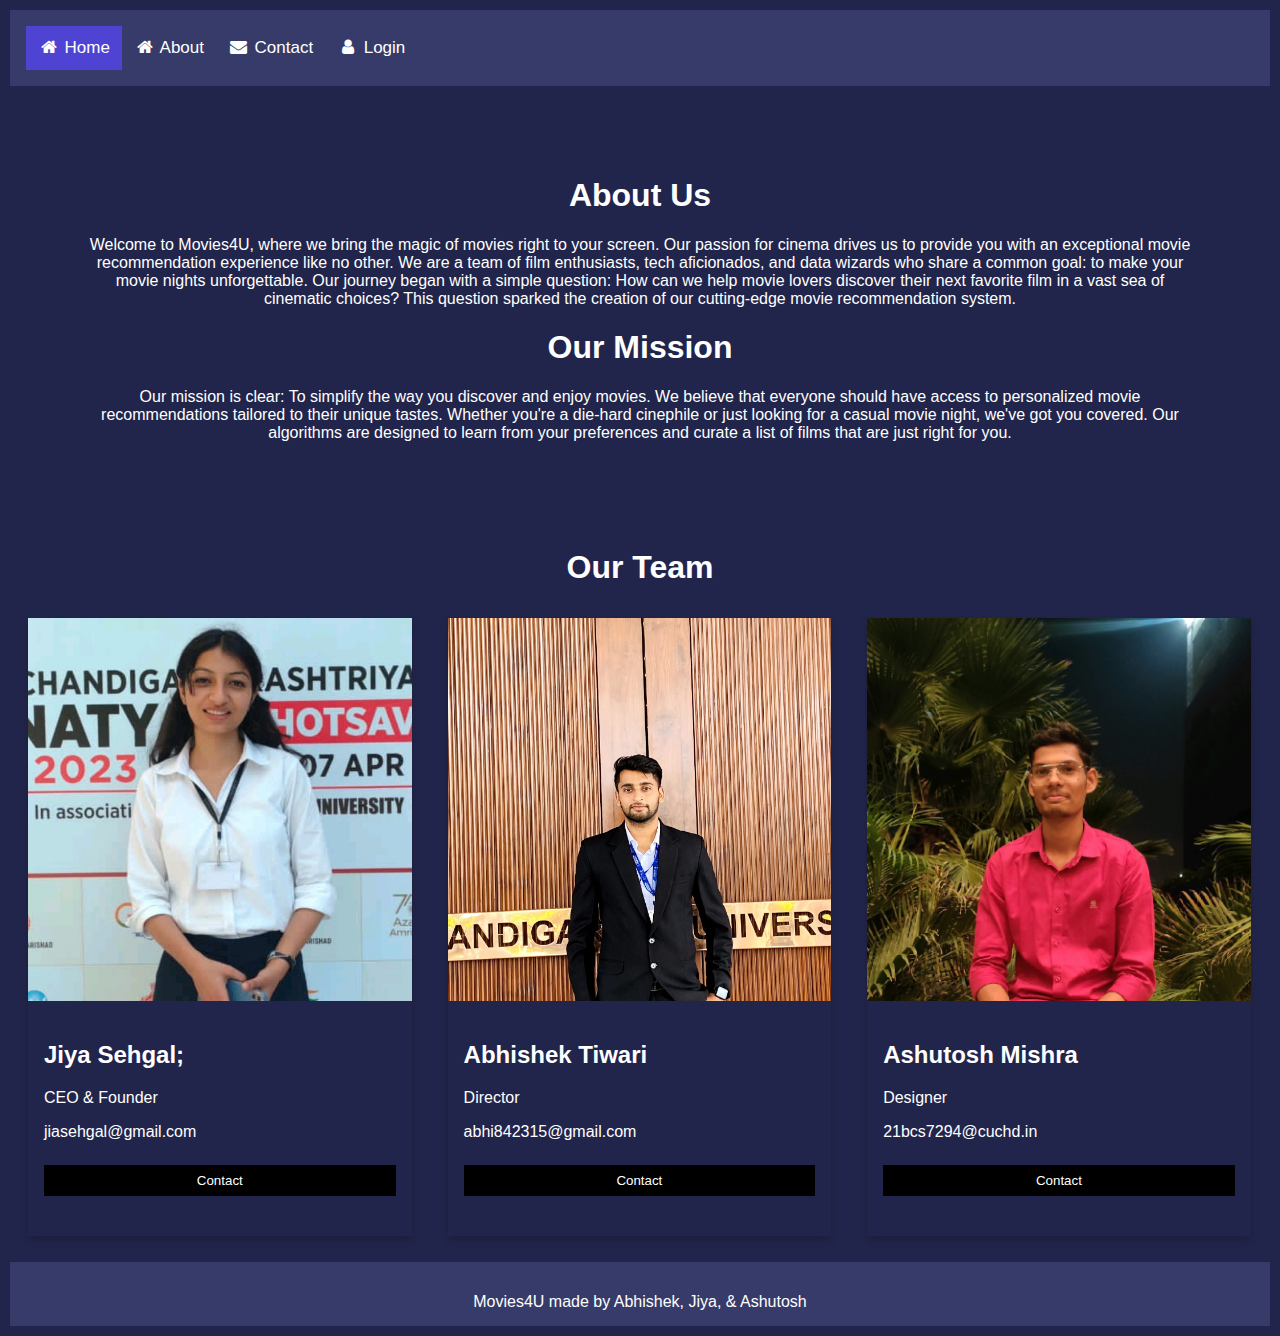
==== about.html @ 8bb3be8a "first commit" ====
<!DOCTYPE html>
<html lang="en">
  <head>
    <meta charset="UTF-8" />
    <meta name="viewport" content="width=device-width, initial-scale=1.0" />
    <title>About</title>
    <link rel="stylesheet" href="style.css" />
    <link rel="stylesheet" href="https://cdnjs.cloudflare.com/ajax/libs/font-awesome/4.7.0/css/font-awesome.min.css">

  </head>
  <body>
    <!------------------------------------------------------- Header ---------------------------------------------------->
    <header>
      <div class="navbar">
        <a class="active" href="index.html"
          ><i class="fa fa-fw fa-home"></i> Home</a
        >
        <a href="about.html"><i class="fa fa-fw fa-home"></i> About</a>
        <a href="contact.html"><i class="fa fa-fw fa-envelope"></i> Contact</a>
        <a href="login.html"><i class="fa fa-fw fa-user"></i> Login</a>
      </div>
      <!-- <form id="form">
        <input type="text" placeholder="Search" id="search" class="search" />
      </form> -->
    </header>
    <!------------------------------------------------------- Header ---------------------------------------------------->



    

    <!------------------------------------------------- About Us Body Section -------------------------------------------->
    <div class="about-section">
      <h1>About Us</h1>
      <p>
        Welcome to Movies4U, where we bring the magic of movies right to your
        screen. Our passion for cinema drives us to provide you with an
        exceptional movie recommendation experience like no other.
        We are a team of film enthusiasts, tech aficionados, and data wizards
        who share a common goal: to make your movie nights unforgettable. Our
        journey began with a simple question: How can we help movie lovers
        discover their next favorite film in a vast sea of cinematic choices?
        This question sparked the creation of our cutting-edge movie
        recommendation system.
      </p>
      <h1>Our Mission</h1>
      <p>
        Our mission is clear: To simplify the way you discover and enjoy movies.
        We believe that everyone should have access to personalized movie
        recommendations tailored to their unique tastes. Whether you're a
        die-hard cinephile or just looking for a casual movie night, we've got
        you covered. Our algorithms are designed to learn from your preferences
        and curate a list of films that are just right for you.
      </p>
      <p></p>
    </div>
    <!------------------------------------------------- About Us Body Section -------------------------------------------->



    <!----------------------------------------------------- Team Section  ------------------------------------------------>
    <h1 style="text-align: center">Our Team</h1>
    <div class="row">
      <div class="column">
        <div class="card">
          <img
            src="/Assets/Images/Jiya.jpeg"
            alt="Jiya Sehgal"
            style="width: 100%"
          />
          <div class="container">
            <h2>Jiya Sehgal;</h2>
            <p class="title">CEO & Founder</p>
            <p>jiasehgal@gmail.com</p>
            <p><button class="button">Contact</button></p>
          </div>
        </div>
      </div>

      <div class="column">
        <div class="card">
          <img
            src="/Assets/Images/Abhishek.jpg"
            alt="Abhishek Tiwari"
            style="width: 100%"
          />
          <div class="container">
            <h2>Abhishek Tiwari</h2>
            <p class="title">Director</p>
            <p>abhi842315@gmail.com</p>
            <p><button class="button">Contact</button></p>
          </div>
        </div>
      </div>

      <div class="column">
        <div class="card">
          <img
            src="/Assets/Images/Ashutosh.jpeg"
            alt="Ashutosh Mishra"
            style="width: 100%"
          />
          <div class="container">
            <h2>Ashutosh Mishra</h2>
            <p class="title">Designer</p>
            <p>21bcs7294@cuchd.in</p>
            <p><button class="button">Contact</button></p>
          </div>
        </div>
      </div>
    </div>
    <!------------------------------------------------------- Team Section  --------------------------------------------------->



    <!---------------------------------------------------------- Footer  ------------------------------------------------------>
    <footer class="page-footer">
    <p>
        <span class="footer-logo">Movies4U</span> made by
        <a>Abhishek, Jiya, & Ashutosh</a>
      </p>
    </footer>

    <!---------------------------------------------------------- Footer  ------------------------------------------------------>
  </body>
</html>
---- style.css ----
@import url('https://fonts.googleapis.com/css2?family=Poppins:wght@200;400;700&display=swap');

/* Style the navigation bar */
.navbar {
    width: 100%;
    background-color: none;
    overflow: auto;
  }
  
  /* Navbar links */
  .navbar a {
    float: left;
    text-align: center;
    padding: 12px;
    color: white;
    text-decoration: none;
    font-size: 17px;
  }
  
  /* Navbar links on mouse-over */
  .navbar a:hover {
    background-color: #201e1e;
  }
  
  /* Current/active navbar link */
  .active {
    background-color: #4f43d3;
  }
  
  /* Add responsiveness - will automatically display the navbar vertically instead of horizontally on screens less than 500 pixels */
  @media screen and (max-width: 500px) {
    .navbar a {
      float: none;
      display: block;
    }
  }

*{
    box-sizing: border-box;
}

:root{
    --primary-color:#22254b;
    --secondary-color: #373b69;
}

body{
    background-color: var(--primary-color);
    font-family: 'Poppins', sans-serif;
    margin: 0;
}
.nav{
    text-decoration: none;
    padding: 10px;
}

header{
    padding:1rem;
    display:flex;
    justify-content: flex-end;
    background-color: var(--secondary-color);
}

.search{
    background-color: transparent;
    border: 2px solid var(--primary-color);
    padding:0.5rem 1rem;
    border-radius: 50px;
    font-size: 1rem;
    color:#fff;
    font-family: inherit;
}

.search:focus{
    outline:0;
    background-color: var(--primary-color);
}

.search::placeholder{
    color: #7378c5;
}

main{
    display:flex;
    flex-wrap: wrap;
    justify-content: center;
}

.movie {
    width: 300px;
    margin: 1rem;
    border-radius: 3px;
    box-shadow: 0.2px 4px 5px rgba(0,0,0,0.1);
    background-color: var(--secondary-color);
    position:relative;
    overflow: hidden;
}


.movie img{
    width:100%;
}

.movie-info{
    color:#eee;
    display: flex;
    align-items: center;
    justify-content: space-between;
    padding: 0.5rem 1rem 1rem;
    letter-spacing: 0.5px;
}

.movie-info h3{
    margin-top: 0;
}

.movie-info span{
    background-color: var(--primary-color);
    padding: 0.25rem 0.5rem;
    border-radius: 3px;
    font-weight: bold;
}

.movie-info span.green{
    color:rgb(198, 78, 84);
}

.movie-info span.orange{
    color:rgb(205, 40, 40);
}

.movie-info span.red{
    color:rgb(68, 36, 229);
}

.overview{
    position:absolute;
    left:0;
    right:0;
    bottom:0;
    background-color: #fff;
    padding: 1rem;
    max-height: 100%;
    transform:translateY(101%);
    transition:transform 0.3s ease-in;
}

.movie:hover .overview{
    transform:translateY(0)
}

#tags{
    width:80%;
    display:flex;
    flex-wrap: wrap;
    justify-content: center;
    align-items: center;
    margin: 10px auto;
}

.tag{
    color:white;
    padding:10px 20px;
    background-color: rgb(213, 38, 38);
    border-radius: 50px;
    margin:5px;
    display:inline-block;
    cursor: pointer;
}

.tag.highlight{
    background-color: red;
}
.no-results{
    color:white;
}

.pagination{
    display:flex;
    margin:10px 30px;
    align-items: center;
    justify-content: center;
    color:white;
}

.page{
    padding:20px;
    cursor:pointer;
}

.page.disabled{
    cursor:not-allowed;
    color:grey;
}

.current{
    padding: 10px 20px;
    border-radius: 30%;
    border: 5px solid red;
    font-size: 20px;
    font-weight: 600;
}

.know-more{
    background-color: red;
    color:white;
    font-size: 16px;
    font-weight: bold;
    border:0;
    border-radius: 50px;
    padding: 10px 20px;
    margin-top: 5px;
}
/* The Overlay (background) */
.overlay {
    /* Height & width depends on how you want to reveal the overlay (see JS below) */   
    height: 100%;
    width: 0;
    position: fixed; /* Stay in place */
    z-index: 1; /* Sit on top */
    left: 0;
    top: 0;
    background-color: rgb(0,0,0); /* Black fallback color */
    background-color: rgba(0,0,0, 0.9); /* Black w/opacity */
    overflow-x: hidden; /* Disable horizontal scroll */
    transition: 0.5s; /* 0.5 second transition effect to slide in or slide down the overlay (height or width, depending on reveal) */
  }
  
  /* Position the content inside the overlay */
  .overlay-content {
    position: relative;
    top: 10%; /* 25% from the top */
    width: 100%; /* 100% width */
    text-align: center; /* Centered text/links */
    margin-top: 30px; /* 30px top margin to avoid conflict with the close button on smaller screens */
  }
  
  /* The navigation links inside the overlay */
  .overlay a {
    padding: 8px;
    text-decoration: none;
    font-size: 36px;
    color: #818181;
    display: block; /* Display block instead of inline */
    transition: 0.3s; /* Transition effects on hover (color) */
  }
  
  /* When you mouse over the navigation links, change their color */
  .overlay a:hover, .overlay a:focus {
    color: #f1f1f1;
  }
  
  /* Position the close button (top right corner) */
  .overlay .closebtn {
    position: absolute;
    top: 20px;
    right: 45px;
    font-size: 60px;
  }
  
  /* When the height of the screen is less than 450 pixels, change the font-size of the links and position the close button again, so they don't overlap */
  @media screen and (max-height: 450px) {
    .overlay a {font-size: 20px}
    .overlay .closebtn {
      font-size: 40px;
      top: 15px;
      right: 35px;
    }
  }


  .embed.hide{
      display: none;
  }

  .embed.show{
      display: inline-block;
  }

  .arrow{
      position: absolute;
      font-size: 40px;
  }

  .arrow.left-arrow{
      top:50%;
      left:5%;
      transform: translateY(-50%);
  }

  
  .arrow.right-arrow{
    top:50%;
    transform: translateY(-50%);
    right:5%;
}

.dots{
    margin-top: 30px;
}

.dots .dot {
    padding: 5px 15px;
    border-radius: 50%;
    border: 5px solid var(--secondary-color);
    color: white;
    font-size: 20px;
    font-weight: 600;
    margin: 5px;
}

.dots .dot.active{
    border-color: orange;
}

/****************************************** About Us Page  ********************************************/

body {
    font-family: Arial, Helvetica, sans-serif;
    margin: 0;
    padding: 10px;
  }
  
  html {
    box-sizing: border-box;
  }
  
  *, *:before, *:after {
    box-sizing: inherit;
  }
  
  .column {
    float: left;
    width: 33.3%;
    margin-bottom: 16px;
    padding: 0 8px;
  }
  
  .card {
    box-shadow: 0 4px 8px 0 rgba(0, 0, 0, 0.2);
    margin: 10px;
    width: auto;
  }
  
  .about-section {
    padding: 70px;
    text-align: center;
    /* background-color: #474e5d; */
    color: white;
  }
  
  .container {
    padding: 0 16px;
  }
  
  .container::after, .row::after {
    content: "";
    clear: both;
    display: table;
  }
  
  .title {
    color: white;
  }
  
  .button {
    border: none;
    outline: 0;
    display: inline-block;
    padding: 8px;
    color: white;
    background-color: #000;
    text-align: center;
    cursor: pointer;
    width: 100%;
  }
  
  .button:hover {
    background-color: #555;
  }
  
  @media screen and (max-width: 650px) {
    .column {
      width: 100%;
      display: block;
    }
  }


  .page-footer {
    text-align: center;
    height: 4rem;
    display: flex;
    align-items: center;
    justify-content: center;
    background: var(--black);
    background-color:var(--secondary-color);
    color: white;
    /* text-emphasis-color: white; */
  }
  .page-footer h5 {
    margin-top: 0;
    margin-bottom: 0;
  }
  .page-footer p {
    margin-bottom: 0;
  }
  .page-footer .footer-logo,
  .page-footer a {
    color: var(--primary-500);
  }

  h1,h2{
    color: white;
  }

/* ***********************************************LOGIN PAGE************************************************  */

/* Full-width inputs */
input[type=text], input[type=password] {
  width: 100%;
  padding: 12px 20px;
  margin: 8px 0;
  display: inline-block;
  border: 1px solid #ccc;
  box-sizing: border-box;
}

button {
  background-color: var(--secondary-color);
  color: white;
  padding: 14px 20px;
  margin: 8px 0;
  border: none;
  cursor: pointer;
  width: 100%;
}

button:hover {
  opacity: 0.8;
}

.cancelbtn {
  width: auto;
  padding: 10px 18px;
  background-color: var(--secondary-color);
}
.imgcontainer {
  text-align: center;
  margin: 24px 0 12px 0;
}

/* Avatar image */
img.avatar {
  width: 15%;
  /* border-radius: 50%; */
}
.container {
  padding: 16px;
  color: white;
  background-color: var(--primary-color);
}

/* The "Forgot password" text */
span.psw {
  float: right;
  padding-top: 16px;
}
@media screen and (max-width: 300px) {
  span.psw {
    display: block;
    float: none;
  }
  .cancelbtn {
    width: 100%;
  }
}


/* ******************************************Contact Us Page *********************************** */
 /* Style inputs with type="text", select elements and textareas */
input[type=text], select, textarea {
  width: 100%; 
  padding: 12px; 
  border: 1px solid #ccc; 
  border-radius: 4px; 
  box-sizing: border-box; 
  margin-top: 6px; 
  margin-bottom: 16px;
  resize: vertical ;
}
input[type=submit] {
  background-color: #6868c1;
  color: white;
  padding: 12px 20px;
  border: none;
  border-radius: 4px; 
  cursor: pointer;
}
input[type=submit]:hover {
  background-color: #cecdd1;
}
.container-contact {
  border-radius: 5px;
  color: white;
  background-color: var(--primary-color);
  padding: 200px;
}
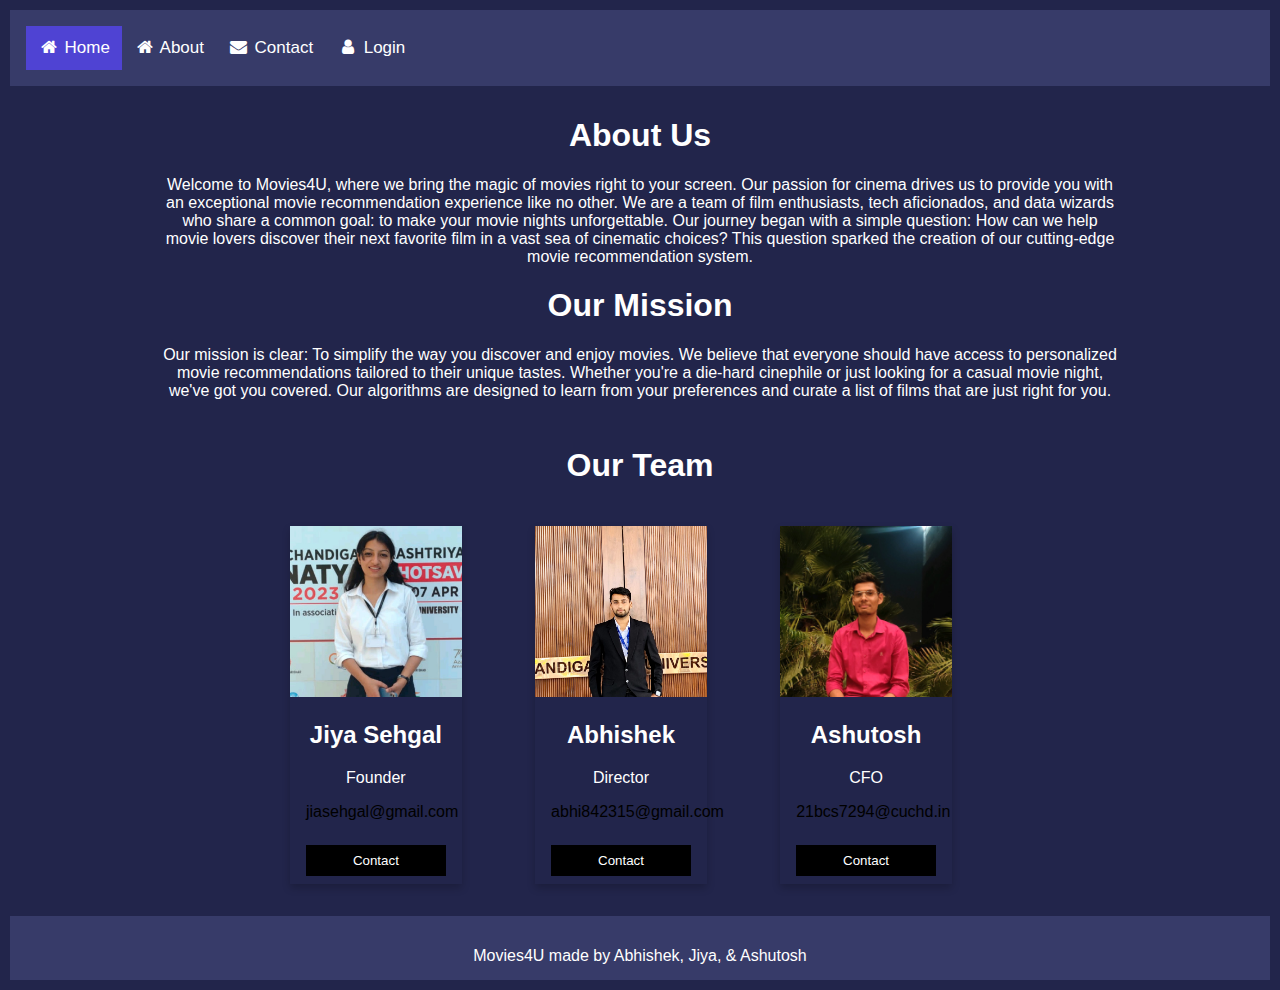
==== commit ea7ece00: "second commit" ====
--- a/about.html
+++ b/about.html
@@ -52,7 +52,6 @@
         you covered. Our algorithms are designed to learn from your preferences
         and curate a list of films that are just right for you.
       </p>
-      <p></p>
     </div>
     <!------------------------------------------------- About Us Body Section -------------------------------------------->
 
@@ -61,6 +60,7 @@
     <!----------------------------------------------------- Team Section  ------------------------------------------------>
     <h1 style="text-align: center">Our Team</h1>
     <div class="row">
+      <div class="img-cont">
       <div class="column">
         <div class="card">
           <img
@@ -68,24 +68,24 @@
             alt="Jiya Sehgal"
             style="width: 100%"
           />
-          <div class="container">
-            <h2>Jiya Sehgal;</h2>
-            <p class="title">CEO & Founder</p>
+          <div class="abt-container">
+            <h2>Jiya Sehgal</h2>
+            <p class="title">Founder</p>
             <p>jiasehgal@gmail.com</p>
             <p><button class="button">Contact</button></p>
           </div>
         </div>
       </div>
-
-      <div class="column">
-        <div class="card">
-          <img
-            src="/Assets/Images/Abhishek.jpg"
-            alt="Abhishek Tiwari"
-            style="width: 100%"
+  
+  <div class="column">
+    <div class="card">
+      <img
+      src="/Assets/Images/Abhishek.jpg"
+      alt="Abhishek Tiwari"
+      style="width: 100%"
           />
-          <div class="container">
-            <h2>Abhishek Tiwari</h2>
+          <div class="abt-container">
+            <h2>Abhishek</h2>
             <p class="title">Director</p>
             <p>abhi842315@gmail.com</p>
             <p><button class="button">Contact</button></p>
@@ -99,17 +99,18 @@
             src="/Assets/Images/Ashutosh.jpeg"
             alt="Ashutosh Mishra"
             style="width: 100%"
-          />
-          <div class="container">
-            <h2>Ashutosh Mishra</h2>
-            <p class="title">Designer</p>
-            <p>21bcs7294@cuchd.in</p>
-            <p><button class="button">Contact</button></p>
+            />
+            <div class="abt-container">
+              <h2>Ashutosh</h2>
+              <p class="title">CFO</p>
+              <p>21bcs7294@cuchd.in</p>
+              <p><button class="button">Contact</button></p>
+            </div>
           </div>
         </div>
       </div>
     </div>
-    <!------------------------------------------------------- Team Section  --------------------------------------------------->
+      <!------------------------------------------------------- Team Section  --------------------------------------------------->
 
 
 
--- a/style.css
+++ b/style.css
@@ -212,27 +212,26 @@
     margin-top: 5px;
 }
 /* The Overlay (background) */
-.overlay {
-    /* Height & width depends on how you want to reveal the overlay (see JS below) */   
+.overlay { 
     height: 100%;
     width: 0;
-    position: fixed; /* Stay in place */
-    z-index: 1; /* Sit on top */
+    position: fixed; 
+    z-index: 1; 
     left: 0;
     top: 0;
-    background-color: rgb(0,0,0); /* Black fallback color */
-    background-color: rgba(0,0,0, 0.9); /* Black w/opacity */
-    overflow-x: hidden; /* Disable horizontal scroll */
-    transition: 0.5s; /* 0.5 second transition effect to slide in or slide down the overlay (height or width, depending on reveal) */
+    background-color: rgb(0,0,0); 
+    background-color: rgba(0,0,0, 0.9); 
+    overflow-x: hidden; 
+    transition: 0.5s; 
   }
   
   /* Position the content inside the overlay */
   .overlay-content {
     position: relative;
-    top: 10%; /* 25% from the top */
-    width: 100%; /* 100% width */
-    text-align: center; /* Centered text/links */
-    margin-top: 30px; /* 30px top margin to avoid conflict with the close button on smaller screens */
+    top: 10%; 
+    width: 100%; 
+    text-align: center; 
+    margin-top: 30px; 
   }
   
   /* The navigation links inside the overlay */
@@ -241,8 +240,8 @@
     text-decoration: none;
     font-size: 36px;
     color: #818181;
-    display: block; /* Display block instead of inline */
-    transition: 0.3s; /* Transition effects on hover (color) */
+    display: block; 
+    transition: 0.3s; 
   }
   
   /* When you mouse over the navigation links, change their color */
@@ -339,18 +338,19 @@
   .card {
     box-shadow: 0 4px 8px 0 rgba(0, 0, 0, 0.2);
     margin: 10px;
-    width: auto;
+    width: 75%;
+    
   }
   
   .about-section {
-    padding: 70px;
+    padding: 10px 150px;
     text-align: center;
-    /* background-color: #474e5d; */
-    color: white;
-  }
-  
-  .container {
+    color: white;
+  }
+  
+  .abt-container {
     padding: 0 16px;
+    text-align: center;
   }
   
   .container::after, .row::after {
@@ -412,6 +412,11 @@
 
   h1,h2{
     color: white;
+  }
+  .img-cont{
+    margin: auto;
+    width: 60%;
+    padding: 10px;
   }
 
 /* ***********************************************LOGIN PAGE************************************************  */
@@ -504,5 +509,5 @@
   border-radius: 5px;
   color: white;
   background-color: var(--primary-color);
-  padding: 200px;
+  padding: 50px 400px;
 }